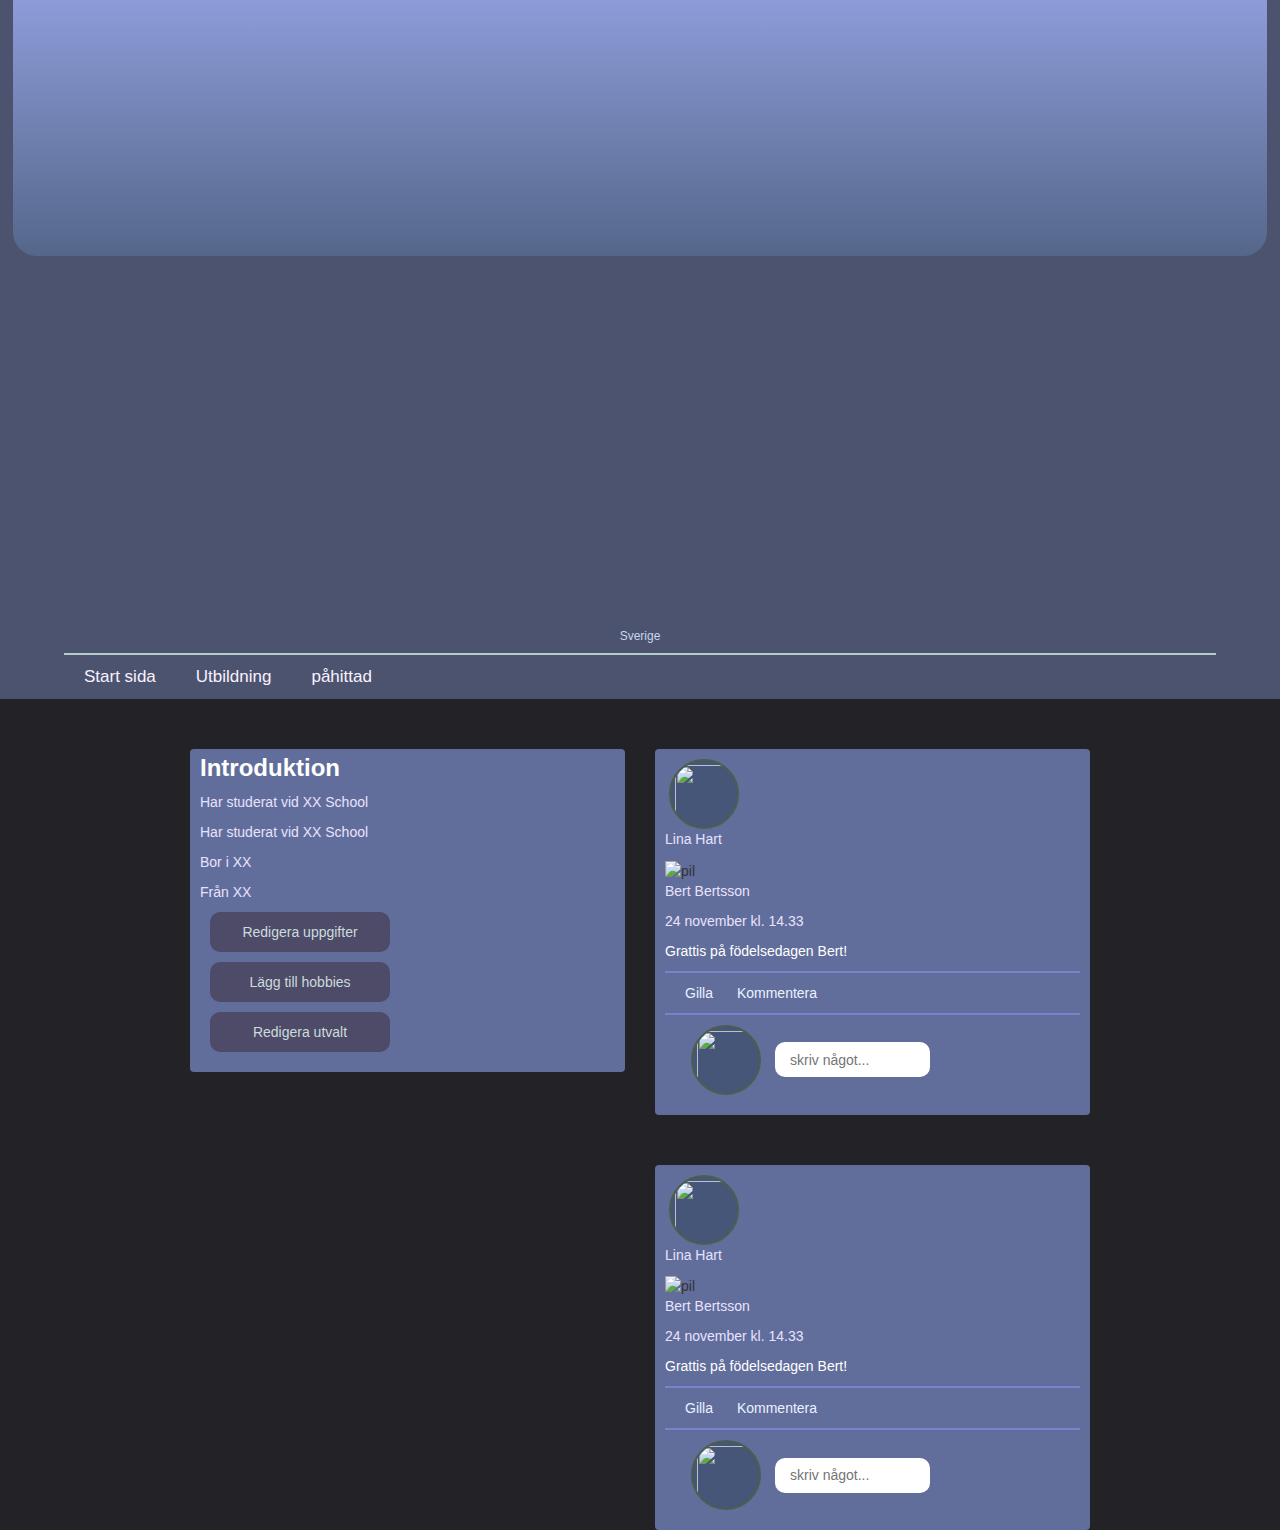
==== po.html @ 0deeadc8 "tvo ny" ====
<!DOCTYPE html>

<html>

<head>
	<meta charset="utf-8">
	<meta name="viewport" content="width=device-width, initial-scale=1.0, maximum-scale=1.0, user-scalable=no" />

	<title>Profil</title>

	<link rel="stylesheet" href="https://cdnjs.cloudflare.com/ajax/libs/font-awesome/4.7.0/css/font-awesome.min.css">
	<link rel="stylesheet" href="css/bootstrap.min.css">
	<link rel="stylesheet" href="css/Footer.css">
	<link rel="stylesheet" href="css/Header.css">
	<link rel="stylesheet" href="css/Profile.css">
	<link rel="stylesheet" href="css/feed.css">
	<link rel="stylesheet" href="css/css.css">





	<link rel="icon" type="image/png" href="img/favicon.png" />


	<script src="https://ajax.googleapis.com/ajax/libs/jquery/3.1.0/jquery.min.js"></script>
	<script src="js/bootstrap.min.js"></script>
	<script src="js/jquery-3.2.1.min.js"></script>
	<script src="js/script.js"></script>
</head>

<body class = "bg">



		<div>
			<div>
				<div class="square"></div>
				<img class="profil center" alt="profil" src="img/jag.jpg">
				<div class="centerText">
					<h6 class="MarginOffsetTen GrayWhite">Sverige</h4>
				</div>

			</div>
			
			
			<!--länkar mellan sidor-->

			<div class="centerNav">
				<nav class="profileNav">
					<a class = "button" href="index.html">Start sida</a>
					<a class = "button" href="index.html">Utbildning</a>
					<a class = "button" href="index.html">påhittad</a>
				</nav>
			</div>

			<div class=centerBG>

				<div class="centerBox">

					<div class="row mb-2">


						<div class="col-md-6">
							<!--allt till vänster-->
							<section>
								<h3 class="MarginOffsetFour">
									<strong>Introduktion</strong>
								</h3>
								<p>
									Har studerat vid XX School
								</p>
								<p>
									Har studerat vid XX School
								</p>
								<p>
									Bor i XX
								</p>
								<p>
									Från XX
								</p>

								<div class="buttonNav">

									<ul>
										<li><a href="#">Redigera uppgifter</a></li>
										<li><a href="#">Lägg till hobbies</a></li>
										<li><a href="#">Redigera utvalt</a></li>
									</ul>

								</div>

							</section>

						</div>


						<div class="col-md-6">
							<!--allt till höger-->
							<section>

								<div>
								<a class="header-nav" href="index.html" id="comment_pict">
									<img class="img-responsive img-fluid header-nav" id="comment_pict" src="img/profil.jpg">
								</a>						
									
							 </div>
								<p>Lina Hart</p>
									<img src="pil" alt="pil">
										<P>Bert Bertsson</P>
											<p>24 november kl. 14.33</p>
												<article>
													Grattis på födelsedagen Bert!
												</article>
													<div class="likeSection">
														<a href="#">Gilla</a>
														<a href="#">Kommentera</a>
													</div>
												<div class="comment">
											<div class="col-sm-5">
										<a class="header-nav" href="index.html" id="comment_pict">
											<img class="img-responsive img-fluid header-nav" id="comment_pict"
												src="img/Profile_pict.jpg">
										</a>
									</div>
								<input class="col-sm-2" type="text" id="comment" placeholder="skriv något...">
							</div>
			
							</section>

							<section>

							 <div>
								<a class="header-nav" href="index.html" id="comment_pict">
									<img class="img-responsive img-fluid header-nav" id="comment_pict" src="img/profil.jpg">
								</a>						
									
							 </div>
								<p>Lina Hart</p>
									<img src="pil" alt="pil">
										<P>Bert Bertsson</P>
											<p>24 november kl. 14.33</p>
												<article>
													Grattis på födelsedagen Bert!
												</article>
													<div class="likeSection">
														<a href="#">Gilla</a>
														<a href="#">Kommentera</a>
													</div>
												<div class="comment">
											<div class="col-sm-5">
										<a class="header-nav" href="index.html" id="comment_pict">
											<img class="img-responsive img-fluid header-nav" id="comment_pict"
												src="img/Profile_pict.jpg">
										</a>
									</div>
								<input class="col-sm-2" type="text" id="comment" placeholder="skriv något...">
							</div>

							</section>
						</div>

					</div>
				</div>


			</div>



		</div>







</body>

<!-- Navbar Scriptet -->

<script>
	function navbarMenuToggle() {
		var x = document.getElementById("topnav");
		if (x.className === "header-nav") {
			x.className += " responsive";
		} else {
			x.className = "header-nav";
		}
	}
</script>

<script src="js/base.js"></script>

</html>
---- css/Footer.css ----
.footer {
	position: flex;
    bottom: 0;
    left: 0;
	background-color: #222021;
	right: 0;
    
}

.footer .footer-block {
    margin: auto;
    text-align: center;
}

.footer .footer-block p {
    width: 100%;
    display: inline-block;
    padding: 10px;
}

.footer .footer-block p i {
    padding: 0 50px;
    font-size: 50px;
}

.footer .sponsors ul {
	display: flex;
	position: absolute;
	top: 100%;
	left: 50%;
	transform: translate(-50%,-150%);
}

.footer .sponsors ul li {
	list-style: none;
}

.footer .sponsors ul li a img {
	width: 80px;
	height: 40px;
	line-height: 40px;
}


/* Styling for mobile */

@media only screen and (max-device-width: 600px){
    
    
    .footer .footer-block p {
        font-size: 10px;
        padding: 10px 0;
    }
    
    .footer .footer-block p i {
        font-size: 40px;   
    }

    .footer .sponsors {
    	display: none;
    }
}

/* Styling for tablets and mobiles */

@media screen and (max-device-width: 1200px) and (min-device-width: 601px) { 

    .footer .footer-block p i {display: none;}
    
}

/* Styling for everything with a bigger screen than a mobile */

@media only screen and (min-device-width: 780px){

    .footer .footer-block p i {display: none;}

}
---- css/Header.css ----
.header-nav {

    background-color: #465678;
    overflow: hidden;
    
}


.header-nav a {
    float: right;
    display: inline;
    color: #ffff;
    font-family: "Glyphicons Halflings";
    text-align: center;
    padding: 20px;
    text-decoration: none;
    font-size: 20px;
    
}
.header-nav-BG{

    background-color: #e97ab100;

}

.header-nav a:hover {
    background-color: #363636;
    color: #ffa500;
    opacity: 0.8;
}

.active {
    background-color: #363636;
    color: #ffa500;
    opacity: 0.8;
    padding-bottom: 10px;
}

.header-nav .active:hover {
    background-color: #363636;
    color: #ffa500;
}

.header-nav #profile_pict  {
    float: left;
    height: 70px;
    width: 70px;
    margin-top: auto;
    margin-left: 1%;
    display:inline;
    background: transparent;
    
    
}

.header-nav #profile_pict img {
    border-radius: 50%;
    background: transparent;
   
}

.header-nav #comment_pict  {
    border: 2px solid rgb(74, 95, 79);

    border-radius: 50%;
    padding: 4px;
    height: 70px;
    width: 70px;
    margin-left: 1%;

   
    
}

.Search {
    color: #333;
    background-color: white;
    text-transform: uppercase;
    padding: 5px 10px;
    margin: 10px;
    margin-top: 15px;
    border: 2px solid #777;
    width: 350px;
    display: inline-block;
}


.header-nav .icon {
    display: none;
}

.header-nav #alias {
    color: white;
    font-size: 25px;
    background: transparent;
}

.glyphicon{
  font-size: 30px;
}



@keyframes gradient {
    0% {
        background-position: 0% 50%;
    }
    50% {
        background-position: 100% 50%;
    }
    100% {
        background-position: 0% 50%;
    }
}

/* Styling for mobile */

@media only screen and (max-device-width: 600px){

    .header-nav a {display: none;}

    .header-nav .active {display: block;}

    .header-nav a.icon {
        float: right;
        display: block;
    }

    .header-nav a#profile_pict {
        float: left;
        display: block;

    }

    .header-nav.responsive {position: relative;}

    .header-nav.responsive a.profile_pict {
        position: absolute;
        right: 0;
        top: 0;
    }
      
    .header-nav.responsive a {
        float: none;
        display: block;
        text-align: left;
    }

    .header-nav.responsive a #profile_pict {
        display: none;
    }


    .Search{

        display: none;
    }

}

/* Styling for tablets */

@media screen and (max-device-width: 1200px) and (min-device-width: 601px) { 

   

    .Search{
        margin-top: 15px;
        margin-left: -15%;
    }
    
}

/* Styling for everything with a bigger screen than a mobile */

@media only screen and (min-device-width: 780px){
    
    
}

/* Styling for mobile */

@media only screen and (max-device-width: 779px){
    .header-nav #profile_pict  {
    height: 70px;
    width: 70px;
    margin-left: 1%;
    background: transparent;
    
    
}

    .header-nav #profile_pict img {
        
    }
    .Search{

        display: none;
    }
}
---- css/Profile.css ----
*{
  margin:0;
  padding: 0;
}


h3, h1{
  color: rgb(239, 240, 255);

}



.square{
  width: 98%;
  height: 256px;
background: rgb(107, 116, 177);
border-bottom-right-radius: 24px;
border-bottom-left-radius: 24px;
margin-left: auto;
margin-right:auto;


background: linear-gradient(0deg, #54678a, #8d9bd8);
background-size: 100%;
overflow: hidden;
}




.profil{
  width: 256px;
  height: 256px;
  margin-top: -220px;
  border-radius: 100%;
  border: 10px solid rgb(76, 83, 111);
}

.center{
  display: block;
  margin-left: auto;
  margin-right:auto;
}

.MarginOffsetTen{
  margin-top: -10px;
}

.MarginOffsetFour{
  margin-top: -4px;
}

.centerText{
  background-color: rgb(214, 211, 255);
  margin-left: auto;
  margin-right: auto;

  margin-top: -10px;

  text-align: center;
  display: block;

}
.GrayWhite{
  color: #c8d5ec;
}

.bg, .centerText, .profil{
  background-color: rgb(76, 83, 111);
}

.centerTextBlock{
  background-color: rgb(171, 171, 181);
  margin-left: auto;
  margin-right: auto;

  max-width: 300px;
  display: block;
  justify-content: center;
}


.centerNav{

  margin-left: auto;
  margin-right: auto;

  max-width: 90%;
  display: block;
  justify-content: center;
}

.centerBG , .centerBox{
  background-color: rgb(34, 34, 39);
}
.centerBox{
  margin-left: auto;
  margin-right: auto;


  max-width: 50%;
  min-width: 900px;

  display: block;
  justify-content: left;
}



.buttonNav ul{

  list-style-type:  none;
  margin: 0px;
  padding: 0px;
  width: 200px;
}

.buttonNav li a{
  display: block;
  text-align: center;

  color: rgb(204, 219, 220);

  margin: 10px;
  padding: 10px;
  background: rgb(78, 75, 105);

  text-decoration: none;

  border-radius: 10px;
}

.buttonNav li a:hover{

  background-color: rgb(101, 98, 160);

color: white;
}


.profilSmall{
  width: 64;
  height: 64;
  border-width: 8px;
  border-style: solid;
  border-color: rgb(128, 206, 215);

  border-radius: 100%;
}




.profileNav{
  overflow: hidden;
  background-color: rgbrgb(245, 247, 255);
  border-style: solid;
  border-width: 0;
  border-color: rgb(180, 203, 204);
  border-top-width: 2px;
  
  }
  
  .profileNav a{
    float: left;
    color: #f8f2ff;
    text-align: center;
    padding: 10px 20px;
    text-decoration: none;
    font-size: 17px;
  
    margin-right: auto;
    margin-left: auto;
  
  }
  
  .profileNav a:hover {
    background-color: #ddd;
    color: black;
  }
  
  .wrapper {
   
    position: relative;
    padding: 0;
    margin: 0;
    min-height: 100%; 
  }
  


/* Use a media query to add a breakpoint at 800px: */
@media screen and (max-width: 1000px) {

  .centerBox{
    margin-left: auto;
    margin-right: auto;
  
  
    max-width: 90%;
  
    min-width: 0;
    display: block;
    justify-content: left;
  }



  .buttonNav ul{

    list-style-type:  none;
    margin: 0px;
    padding: 0px;
    width: 100%;
  }
  
  .buttonNav li a{
    display: block;
    text-align: center;

    margin: 10px;
    padding: 10px;

  
    text-decoration: none;
  
    border-radius: 10px;
  }

}
---- css/feed.css ----
section{

  margin-right: 0px;

  margin-top: 50px;
  background-color: rgb(204, 219, 220);
  background-color: rgb(97, 110, 155);
  padding:  10px;
  

  border-width: 0;
  border-style: solid;
  border-radius: 4px;
  border-width: 0px;
  border-color: none;
}

section h1, h2,h3{
  color: rgb(255, 255, 255);
}

section p{
  color: rgb(233, 226, 255)

}

.comment{
  overflow: hidden;
  padding:10px;
  display: inline-flex;
}

.comment input[type = text]{
  height: 35px;
  width: 155px;
  -webkit-transition: width .35s ease-in-out;
  transition: width .35s ease-in-out;
  border-radius: 10px;
  border-color: rgb(255, 255, 255);
  margin-top: auto;
  margin-bottom: auto;
  
  border: none;

}

.comment input:focus {
  height: 35px;

  outline:  none;
  width: 250px;

  background-color: rgb(255, 255, 255);
  border-radius: 10px;
  border-color: rgb(118, 111, 127);
  margin-top: auto;
  margin-bottom: auto;
  margin-left: 15px;

  border: none;
}

.likeSection{
  border-color: rgb(125, 129, 201);
  padding: 10px;
  border-style: solid;
  border-top-width: 2px;
  border-bottom-width: 2px;
  border-left-width: 0;
  border-right-width: 0;
  margin-top: 10px;
}

.profile #profile_pict  {
    float: left;
    height: 70px;
    width: 70px;
    margin-left: 10px;
    display:inline;
    background: transparent;
    
    
}

.profile #profile_pict img {
    border-radius: 50%;
    background: transparent;
   
}


.profile #comment_pict  {
    border: 2px solid rgb(74, 95, 79);

    border-radius: 50%;
    padding: 4px;
    height: 70px;
    width: 70px;
    margin-left: 1%;

   
    
}

.profile #friends_pict  {
    border: 6px solid rgb(74, 95, 79);
    margin-left: 10%;
    border-radius: 50%;
    height: 75px;
    width: 75px;
    
}

article{
  color: rgb(255, 255, 255);
}



section a{
  color: white;
}

section a:hover{
  color: rgb(52, 105, 144);
  text-decoration: none;
}

.likeSection a{
  font-size: 20;

  color: rgb(235, 242, 255);
  margin: 10px 10px 10px 10px;
  }

/* Use a media query to add a breakpoint at 800px: */
@media screen and (max-width: 1000px) {


  section{

  }

}


/* Styling for mobile */

@media only screen and (max-device-width: 600px){
    
 .profile #profile_pict  {
    float: left;
    height: 30px;
    width: 30px;
    margin-left: 10px;
    display:inline;
    background: transparent;
    
    
}

.profile #profile_pict img {
    border-radius: 50%;
    background: transparent;
   
}


.profile #comment_pict  {
    border: 1px solid rgb(74, 95, 79);

    border-radius: 50%;
    padding: 4px;
    height: 30px;
    width: 30px;
    
}


  .Sekretess{
  display: none; 
  }

  .friends{
    display: none;
    }

  #bottom {
    padding: 0px;
  }
  .feed{
  left: 0%;
}
    

}

/* Styling for tablets and mobiles */

@media screen and (max-device-width: 1200px) and (min-device-width: 601px) { 

   
 .profile #profile_pict  {
    float: left;
    height: 30px;
    width: 30px;
    margin-left: 10px;
    display:inline;
    background: transparent;
    
    
}

.profile #profile_pict img {
    border-radius: 50%;
    background: transparent;
   
}


.profile #comment_pict  {
    border: 2px solid rgb(74, 95, 79);
    
    padding: 4px;
    height: 60px;
    width: 60px;
    

   
    
}

.friends p{
  font-size: 24px; 
  margin-left: -3px;
  margin-top: auto;
    
}

.feed{
  left: 30%;
}

    
}

@media screen and (min-device-width: 1000px) and (max-device-width: 1200px){
.feed{
  left: 10%;
}
}


@media only screen and (max-device-width: 900px){
.friends p{
  display: none;
    
}
  
.feed{
  left: 7%;
}

/* Styling for mobiles*/

@media only screen and (max-device-width: 730px){
  
.feed{
  left: 0%;
}
.friends{
    
    }
}
---- css/css.css ----
.center{
	margin-left: auto;
	margin-right: auto;
	max-width: 400px;

	margin-top:10%;
}
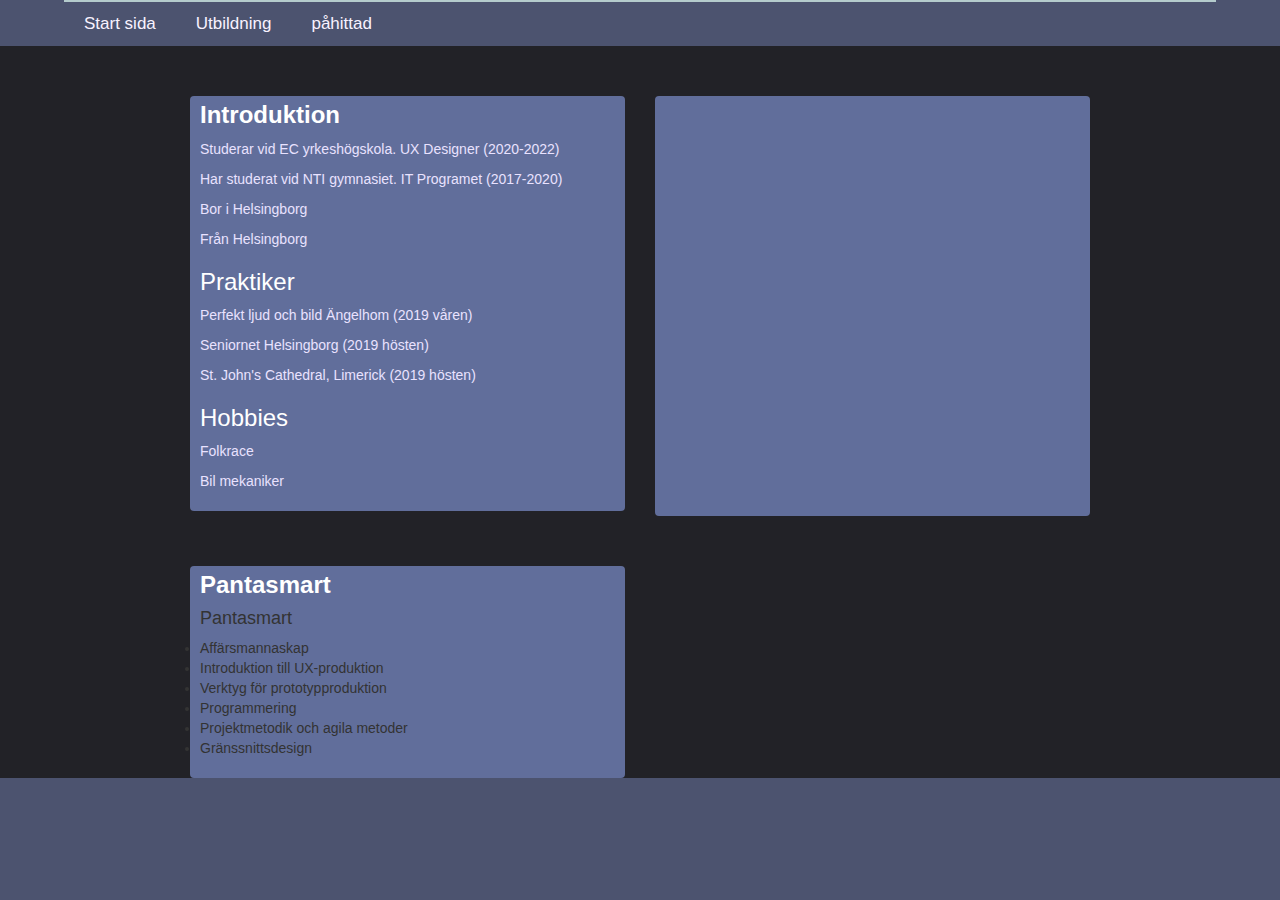
==== commit 4fd79c7a: "test" ====
--- a/po.html
+++ b/po.html
@@ -1,6 +1,6 @@
 <!DOCTYPE html>
 
-<html>
+<html lang="en">
 
 <head>
 	<meta charset="utf-8">
@@ -29,38 +29,31 @@
 	<script src="js/script.js"></script>
 </head>
 
+
 <body class = "bg">
-
-
-
 		<div>
-			<div>
-				<div class="square"></div>
-				<img class="profil center" alt="profil" src="img/jag.jpg">
-				<div class="centerText">
-					<h6 class="MarginOffsetTen GrayWhite">Sverige</h4>
-				</div>
-
-			</div>
-			
+
 			
 			<!--länkar mellan sidor-->
 
 			<div class="centerNav">
 				<nav class="profileNav">
 					<a class = "button" href="index.html">Start sida</a>
-					<a class = "button" href="index.html">Utbildning</a>
-					<a class = "button" href="index.html">påhittad</a>
+					<a class = "button" href="tvo.html">Utbildning</a>
+					<a class = "button" href="po.html">påhittad</a>
 				</nav>
 			</div>
 
+
+
 			<div class=centerBG>
 
 				<div class="centerBox">
 
 					<div class="row mb-2">
 
-
+					<!--del 1-->
+					
 						<div class="col-md-6">
 							<!--allt till vänster-->
 							<section>
@@ -68,27 +61,39 @@
 									<strong>Introduktion</strong>
 								</h3>
 								<p>
-									Har studerat vid XX School
-								</p>
-								<p>
-									Har studerat vid XX School
-								</p>
-								<p>
-									Bor i XX
-								</p>
-								<p>
-									Från XX
-								</p>
-
-								<div class="buttonNav">
-
-									<ul>
-										<li><a href="#">Redigera uppgifter</a></li>
-										<li><a href="#">Lägg till hobbies</a></li>
-										<li><a href="#">Redigera utvalt</a></li>
-									</ul>
-
-								</div>
+									 Studerar vid EC yrkeshögskola. UX Designer (2020-2022)
+								</p>
+								<p>
+									Har studerat vid NTI gymnasiet. IT Programet (2017-2020)
+								</p>
+								<p>
+									Bor i Helsingborg
+								</p>
+								<p>
+									Från Helsingborg
+								</p>
+								
+								<h3>Praktiker</h3>
+								
+								<p>
+								Perfekt ljud och bild Ängelhom (2019 våren)
+								</P>
+								<p>
+								Seniornet Helsingborg (2019 hösten)
+								</p>
+								
+								<p>
+								St. John's Cathedral, Limerick (2019 hösten)
+								</p>
+								
+								<h3>Hobbies </h3>
+								<p>
+									Folkrace
+								</p>
+								<p>
+									Bil mekaniker
+								</p>
+							
 
 							</section>
 
@@ -97,78 +102,78 @@
 
 						<div class="col-md-6">
 							<!--allt till höger-->
+							<section style="background-image:  url('img/testa.jpg');">
+							
+							
+												<br>
+												<br>
+												<br>
+												<br>
+												<br>
+												<br>
+												<br>
+												<br>
+												<br>
+												<br>
+												<br>
+												<br>
+												<br>
+												<br>
+												<br>
+												<br>
+												<br>
+												<br>
+												<br>
+												<br>
+
+							</section>
+						</div>
+						
+						<!--del 2-->
+						
+						
+						
+						<div class="col-md-6">
+							<!--allt till vänster-->
 							<section>
-
-								<div>
-								<a class="header-nav" href="index.html" id="comment_pict">
-									<img class="img-responsive img-fluid header-nav" id="comment_pict" src="img/profil.jpg">
-								</a>						
-									
-							 </div>
-								<p>Lina Hart</p>
-									<img src="pil" alt="pil">
-										<P>Bert Bertsson</P>
-											<p>24 november kl. 14.33</p>
-												<article>
-													Grattis på födelsedagen Bert!
-												</article>
-													<div class="likeSection">
-														<a href="#">Gilla</a>
-														<a href="#">Kommentera</a>
-													</div>
-												<div class="comment">
-											<div class="col-sm-5">
-										<a class="header-nav" href="index.html" id="comment_pict">
-											<img class="img-responsive img-fluid header-nav" id="comment_pict"
-												src="img/Profile_pict.jpg">
-										</a>
-									</div>
-								<input class="col-sm-2" type="text" id="comment" placeholder="skriv något...">
-							</div>
-			
+								<h3 class="MarginOffsetFour">
+									<strong> Pantasmart</strong>
+								</h3>
+
+							<h4> Pantasmart </h4>
+							<ul>
+							<li>Affärsmannaskap</li>
+							<li>Introduktion till UX-produktion</li>
+							<li>Verktyg för prototypproduktion</li>
+							<li>Programmering</li>
+							<li>Projektmetodik och agila metoder</li>
+							<li>Gränssnittsdesign</li>
+							
+							</ul>
+
 							</section>
 
-							<section>
-
-							 <div>
-								<a class="header-nav" href="index.html" id="comment_pict">
-									<img class="img-responsive img-fluid header-nav" id="comment_pict" src="img/profil.jpg">
-								</a>						
-									
-							 </div>
-								<p>Lina Hart</p>
-									<img src="pil" alt="pil">
-										<P>Bert Bertsson</P>
-											<p>24 november kl. 14.33</p>
-												<article>
-													Grattis på födelsedagen Bert!
-												</article>
-													<div class="likeSection">
-														<a href="#">Gilla</a>
-														<a href="#">Kommentera</a>
-													</div>
-												<div class="comment">
-											<div class="col-sm-5">
-										<a class="header-nav" href="index.html" id="comment_pict">
-											<img class="img-responsive img-fluid header-nav" id="comment_pict"
-												src="img/Profile_pict.jpg">
-										</a>
-									</div>
-								<input class="col-sm-2" type="text" id="comment" placeholder="skriv något...">
-							</div>
-
-							</section>
-						</div>
-
+						</div>
+						
+
+
+
+
+
+																			<br>
+												<br>
+												<br>
+												<br>
+
+						</div>
+
+						
 					</div>
+					
 				</div>
 
 
 			</div>
-
-
-
-		</div>
 
 
 
@@ -191,6 +196,9 @@
 	}
 </script>
 
-<script src="js/base.js"></script>
-
+
+
+
+
+<script src="js/injs.js"></script>
 </html>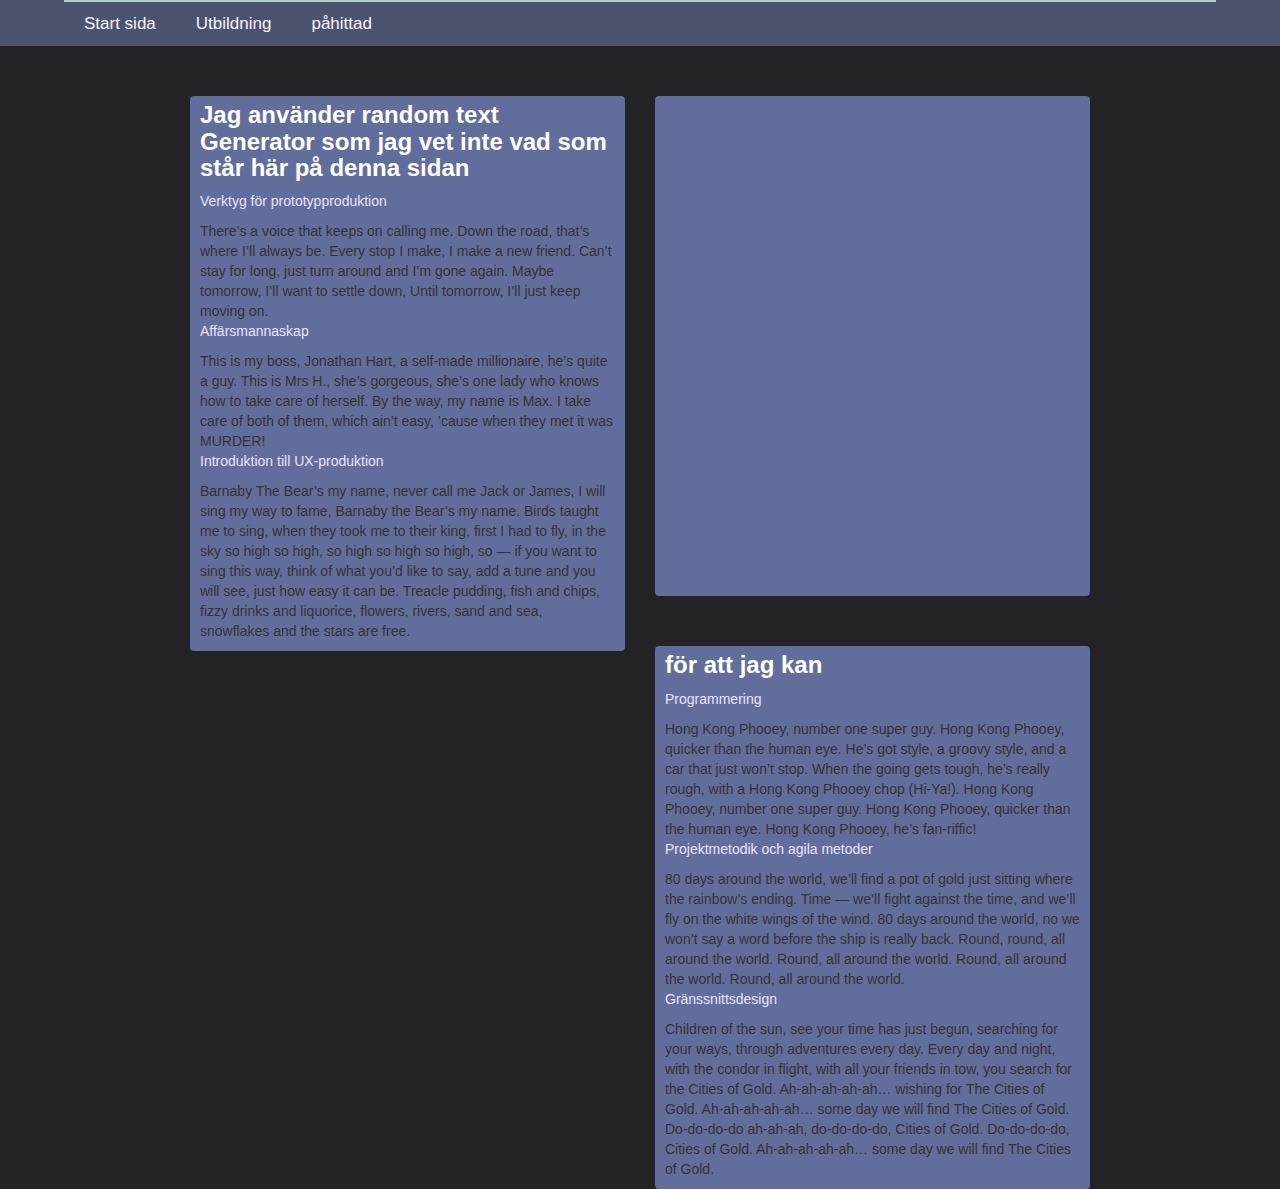
==== commit 6e793dfd: "bort" ====
--- a/po.html
+++ b/po.html
@@ -58,41 +58,22 @@
 							<!--allt till vänster-->
 							<section>
 								<h3 class="MarginOffsetFour">
-									<strong>Introduktion</strong>
+									<strong>Jag använder random text Generator som jag vet inte vad som står här på denna sidan</strong>
 								</h3>
-								<p>
-									 Studerar vid EC yrkeshögskola. UX Designer (2020-2022)
-								</p>
-								<p>
-									Har studerat vid NTI gymnasiet. IT Programet (2017-2020)
-								</p>
-								<p>
-									Bor i Helsingborg
-								</p>
-								<p>
-									Från Helsingborg
-								</p>
-								
-								<h3>Praktiker</h3>
-								
-								<p>
-								Perfekt ljud och bild Ängelhom (2019 våren)
-								</P>
-								<p>
-								Seniornet Helsingborg (2019 hösten)
-								</p>
-								
-								<p>
-								St. John's Cathedral, Limerick (2019 hösten)
-								</p>
-								
-								<h3>Hobbies </h3>
-								<p>
-									Folkrace
-								</p>
-								<p>
-									Bil mekaniker
-								</p>
+<p>
+									 Verktyg för prototypproduktion
+</p>
+There’s a voice that keeps on calling me. Down the road, that’s where I’ll always be. Every stop I make, I make a new friend. Can’t stay for long, just turn around and I’m gone again. Maybe tomorrow, I’ll want to settle down, Until tomorrow, I’ll just keep moving on.
+<p>
+									 Affärsmannaskap
+</p>
+
+This is my boss, Jonathan Hart, a self-made millionaire, he’s quite a guy. This is Mrs H., she’s gorgeous, she’s one lady who knows how to take care of herself. By the way, my name is Max. I take care of both of them, which ain’t easy, ’cause when they met it was MURDER!
+<p>
+									 Introduktion till UX-produktion
+</p>
+
+Barnaby The Bear’s my name, never call me Jack or James, I will sing my way to fame, Barnaby the Bear’s my name. Birds taught me to sing, when they took me to their king, first I had to fly, in the sky so high so high, so high so high so high, so — if you want to sing this way, think of what you’d like to say, add a tune and you will see, just how easy it can be. Treacle pudding, fish and chips, fizzy drinks and liquorice, flowers, rivers, sand and sea, snowflakes and the stars are free. 
 							
 
 							</section>
@@ -125,8 +106,16 @@
 												<br>
 												<br>
 												<br>
-
+												<br>
+												<br>
+												<br>
+												<br>
 							</section>
+							
+							
+							
+							
+
 						</div>
 						
 						<!--del 2-->
@@ -137,18 +126,25 @@
 							<!--allt till vänster-->
 							<section>
 								<h3 class="MarginOffsetFour">
-									<strong> Pantasmart</strong>
+									<strong> för att jag kan</strong>
 								</h3>
 
-							<h4> Pantasmart </h4>
-							<ul>
-							<li>Affärsmannaskap</li>
-							<li>Introduktion till UX-produktion</li>
-							<li>Verktyg för prototypproduktion</li>
-							<li>Programmering</li>
-							<li>Projektmetodik och agila metoder</li>
-							<li>Gränssnittsdesign</li>
-							
+							<p>
+									 Programmering
+</p>
+Hong Kong Phooey, number one super guy. Hong Kong Phooey, quicker than the human eye. He’s got style, a groovy style, and a car that just won’t stop. When the going gets tough, he’s really rough, with a Hong Kong Phooey chop (Hi-Ya!). Hong Kong Phooey, number one super guy. Hong Kong Phooey, quicker than the human eye. Hong Kong Phooey, he’s fan-riffic!
+
+<p>
+									 Projektmetodik och agila metoder
+</p>
+
+80 days around the world, we’ll find a pot of gold just sitting where the rainbow’s ending. Time — we’ll fight against the time, and we’ll fly on the white wings of the wind. 80 days around the world, no we won’t say a word before the ship is really back. Round, round, all around the world. Round, all around the world. Round, all around the world. Round, all around the world.
+
+<p>
+									 Gränssnittsdesign
+</p>
+
+Children of the sun, see your time has just begun, searching for your ways, through adventures every day. Every day and night, with the condor in flight, with all your friends in tow, you search for the Cities of Gold. Ah-ah-ah-ah-ah… wishing for The Cities of Gold. Ah-ah-ah-ah-ah… some day we will find The Cities of Gold. Do-do-do-do ah-ah-ah, do-do-do-do, Cities of Gold. Do-do-do-do, Cities of Gold. Ah-ah-ah-ah-ah… some day we will find The Cities of Gold. 
 							</ul>
 
 							</section>
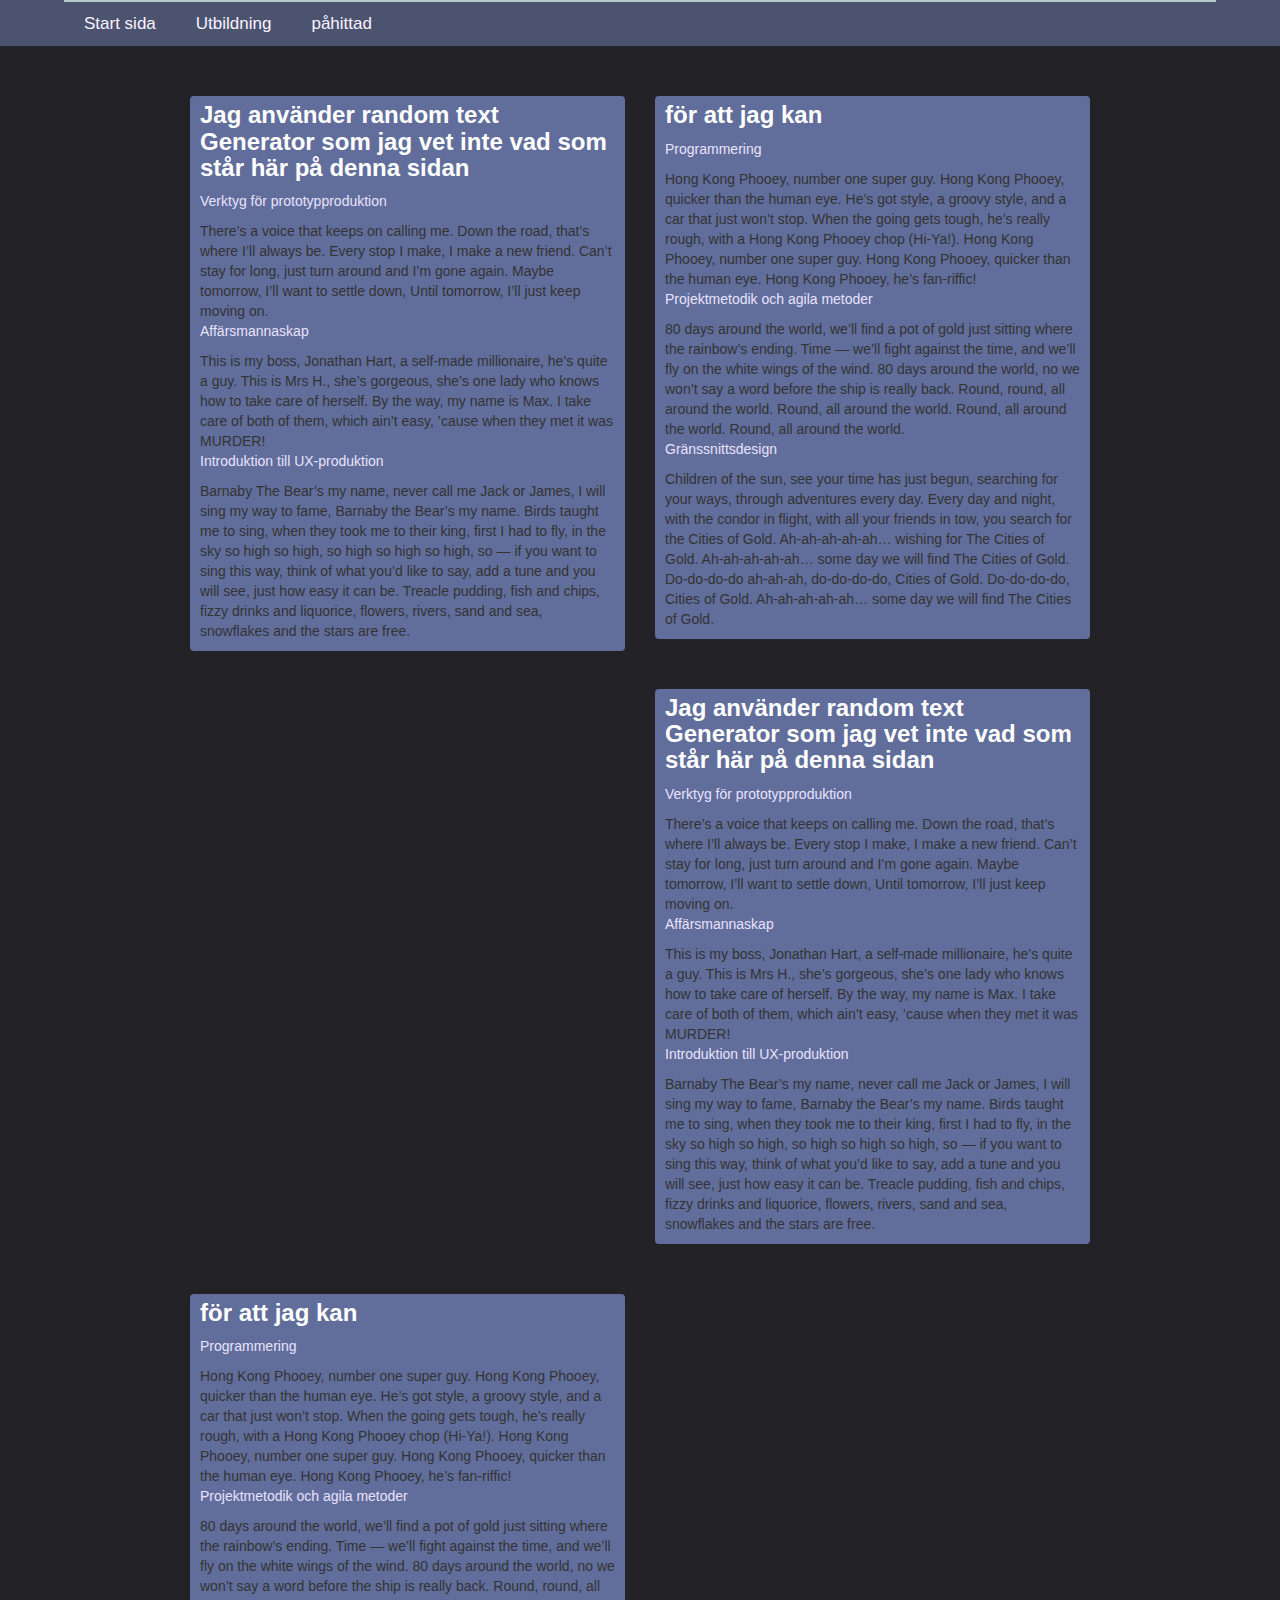
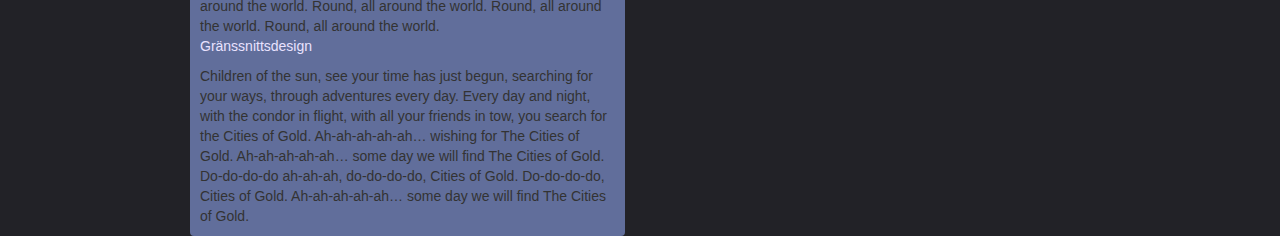
==== commit 40dc0a2e: "klar" ====
--- a/po.html
+++ b/po.html
@@ -80,48 +80,64 @@
 
 						</div>
 
-
+						<!--allt till höger-->						
 						<div class="col-md-6">
-							<!--allt till höger-->
-							<section style="background-image:  url('img/testa.jpg');">
+							<section>
+								<h3 class="MarginOffsetFour">
+									<strong> för att jag kan</strong>
+								</h3>
+
+							<p>
+									 Programmering
+</p>
+Hong Kong Phooey, number one super guy. Hong Kong Phooey, quicker than the human eye. He’s got style, a groovy style, and a car that just won’t stop. When the going gets tough, he’s really rough, with a Hong Kong Phooey chop (Hi-Ya!). Hong Kong Phooey, number one super guy. Hong Kong Phooey, quicker than the human eye. Hong Kong Phooey, he’s fan-riffic!
+
+<p>
+									 Projektmetodik och agila metoder
+</p>
+
+80 days around the world, we’ll find a pot of gold just sitting where the rainbow’s ending. Time — we’ll fight against the time, and we’ll fly on the white wings of the wind. 80 days around the world, no we won’t say a word before the ship is really back. Round, round, all around the world. Round, all around the world. Round, all around the world. Round, all around the world.
+
+<p>
+									 Gränssnittsdesign
+</p>
+
+Children of the sun, see your time has just begun, searching for your ways, through adventures every day. Every day and night, with the condor in flight, with all your friends in tow, you search for the Cities of Gold. Ah-ah-ah-ah-ah… wishing for The Cities of Gold. Ah-ah-ah-ah-ah… some day we will find The Cities of Gold. Do-do-do-do ah-ah-ah, do-do-do-do, Cities of Gold. Do-do-do-do, Cities of Gold. Ah-ah-ah-ah-ah… some day we will find The Cities of Gold. 
+							</ul>
+
+							</section>
+
+						</div>
+						
+						
+						
+						<!--del 2-->
+												<div class="col-md-6">
+							<!--allt till vänster-->
+							<section>
+								<h3 class="MarginOffsetFour">
+									<strong>Jag använder random text Generator som jag vet inte vad som står här på denna sidan</strong>
+								</h3>
+<p>
+									 Verktyg för prototypproduktion
+</p>
+There’s a voice that keeps on calling me. Down the road, that’s where I’ll always be. Every stop I make, I make a new friend. Can’t stay for long, just turn around and I’m gone again. Maybe tomorrow, I’ll want to settle down, Until tomorrow, I’ll just keep moving on.
+<p>
+									 Affärsmannaskap
+</p>
+
+This is my boss, Jonathan Hart, a self-made millionaire, he’s quite a guy. This is Mrs H., she’s gorgeous, she’s one lady who knows how to take care of herself. By the way, my name is Max. I take care of both of them, which ain’t easy, ’cause when they met it was MURDER!
+<p>
+									 Introduktion till UX-produktion
+</p>
+
+Barnaby The Bear’s my name, never call me Jack or James, I will sing my way to fame, Barnaby the Bear’s my name. Birds taught me to sing, when they took me to their king, first I had to fly, in the sky so high so high, so high so high so high, so — if you want to sing this way, think of what you’d like to say, add a tune and you will see, just how easy it can be. Treacle pudding, fish and chips, fizzy drinks and liquorice, flowers, rivers, sand and sea, snowflakes and the stars are free. 
 							
-							
-												<br>
-												<br>
-												<br>
-												<br>
-												<br>
-												<br>
-												<br>
-												<br>
-												<br>
-												<br>
-												<br>
-												<br>
-												<br>
-												<br>
-												<br>
-												<br>
-												<br>
-												<br>
-												<br>
-												<br>
-												<br>
-												<br>
-												<br>
-												<br>
-							</section>
-							
-							
-							
-							
-
-						</div>
-						
-						<!--del 2-->
-						
-						
-						
+
+							</section>
+
+						</div>
+
 						<div class="col-md-6">
 							<!--allt till vänster-->
 							<section>
@@ -150,16 +166,6 @@
 							</section>
 
 						</div>
-						
-
-
-
-
-
-																			<br>
-												<br>
-												<br>
-												<br>
 
 						</div>
 
